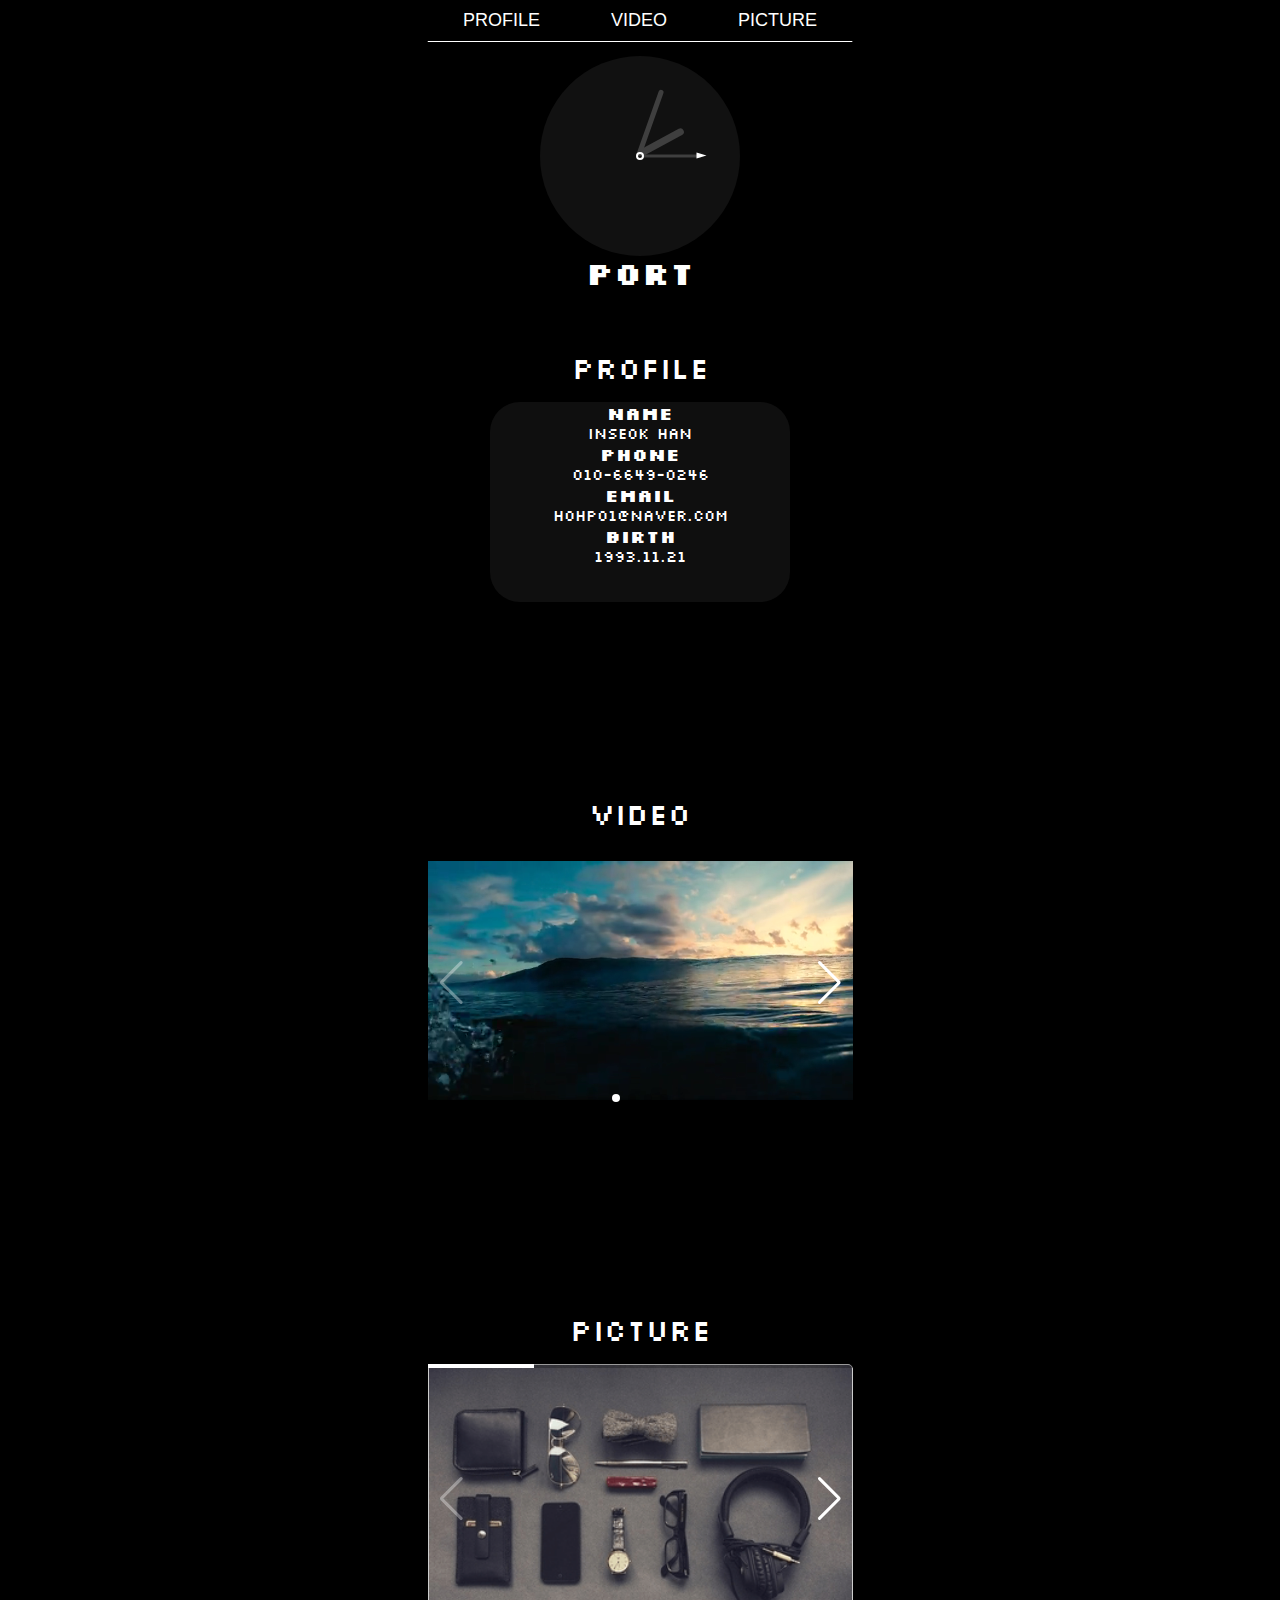
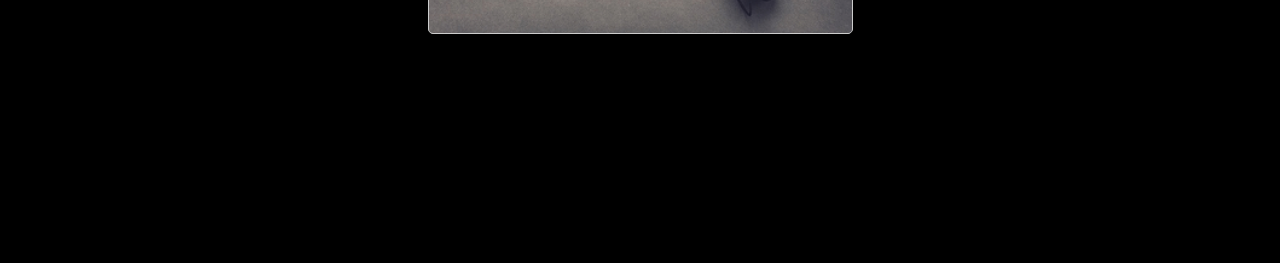
==== mobile.html @ fd131c1c "first commit" ====
<!DOCTYPE html>
<html lang="ko">

<head>
    <meta charset="UTF-8">
    <meta http-equiv="X-UA-Compatible" content="IE=edge">
    <meta name="viewport" content="width=device-width, initial-scale=1.0">
    <title>INSEOK PORTFOLIO</title>
    <link rel="stylesheet" href="https://cdn.jsdelivr.net/npm/swiper@11/swiper-bundle.min.css" />
    <link rel="stylesheet" href="css/mobile.css">
    <link rel="stylesheet" href="css/mobiles.css">
    <link rel="icon" href="favicon.ico">
    <!-- 써봄 -->
    <link rel="preconnect" href="https://fonts.googleapis.com">
    <link rel="preconnect" href="https://fonts.gstatic.com" crossorigin>
    <link href="https://fonts.googleapis.com/css2?family=Silkscreen:wght@400;700&display=swap" rel="stylesheet">
    
    <!-- 써봄 -->
    <script src="https://cdn.jsdelivr.net/npm/swiper@11/swiper-bundle.min.js"></script>
    <script src="https://code.jquery.com/jquery-3.6.0.min.js"></script>
    <script src="js/mobile.js" defer></script>
</head>

<body>
    <!-- Fixed Header -->
    <div class="header">
        <a href="#profile">Profile</a>
        <a href="#video">Video</a>
        <a href="#picture">Picture</a>
    </div>
    

    <main>
        <!-- Portfolio section with clock -->
        <div id="portfolio" class="section">
            <div class="clock">
                <div class="clock-hand hour-hand"></div>
                <div class="clock-hand minute-hand"></div>
                <div class="clock-hand cho-hand"></div>
                <div class="circle"></div>
            </div>
            <h1>PORTFOLIO</h1>
        </div>
        <!-- Sections -->
        <div id="profile" class="section">
            <div class="profile">PROFILE</div>
            <div class="box-b">
                <div class="card">

                    <div class="info-text">
                        <h3>NAME</h3>
                        <p>InSeok Han</p>
                    </div>
                </div>
                <div class="card">

                    <div class="info-text">
                        <h3>PHONE</h3>
                        <p>010-6649-0246</p>
                    </div>
                </div>
                <div class="card">

                    <div class="info-text">
                        <h3>EMAIL</h3>
                        <p>hohpo1@naver.com</p>
                    </div>
                </div>
                <div class="card">
                    <div class="info-text">
                        <h3>BIRTH</h3>
                        <p>1993.11.21</p>
                    </div>
                </div>

            </div>
        </div>

        <!-- Video Section with Slider -->
        <div id="video" class="section">
            <div class="video">VIDEO</div>
            <div class="slider">
                <div class="swiper mySwiper">
                    <div class="swiper-wrapper">
                        <div class="swiper-slide">



                            <figure>
                                <video src="video/vid1.mp4" autoplay loop muted playsline></video>
                            </figure>
                            </video>
                        </div>
                        <div class="swiper-slide">



                            <figure>
                                <video src="video/vid2.mp4" autoplay loop muted playsline></video>
                            </figure>
                            </video>
                        </div>
                        <div class="swiper-slide">



                            <figure>
                                <video src="video/vid3.mp4" autoplay loop muted playsline></video>
                            </figure>
                            </video>
                        </div>
                        <div class="swiper-slide">




                            <figure>
                                <video src="video/vid4.mp4" autoplay loop muted playsline></video>
                            </figure>
                            </video>
                        </div>
                    </div>
                    <div class="swiper-button-next"></div>
                    <div class="swiper-button-prev"></div>
                    <div class="swiper-pagination"></div>
                </div>
            </div>
        </div>

        <!-- Picture Section with Slider -->
        <div id="picture" class="section">
            <div class="picture">PICTURE</div>
            <div class="slider">
                <div class="swiper mySwipers">
                    <div class="swiper-wrapper">
                        <div class="swiper-slide">
                            <div class="box-item"><img src="images/mock1.png" alt=""></div>
                        </div>
                        <div class="swiper-slide">
                            <div class="box-item"><img src="images/mock2.png" alt=""></div>
                        </div>
                        <div class="swiper-slide">
                            <div class="box-item"><img src="images/mock3.png" alt=""></div>
                        </div>
                        <div class="swiper-slide">
                            <div class="box-item"><img src="images/mock4.png" alt=""></div>
                        </div>
                    </div>
                    <div class="swiper-button-next"></div>
                    <div class="swiper-button-prev"></div>
                    <div class="swiper-pagination"></div>
                </div>
            </div>
            <div class="end">
                Thank You
            </div>
    </main>


    <script>

        var swiper2 = new Swiper(".mySwipers", {
            pagination: {
                el: ".swiper-pagination",
                type: "progressbar",
            },
            navigation: {
                nextEl: ".swiper-button-next",
                prevEl: ".swiper-button-prev",
            },
        });
    </script>
    <!-- 열긴 -->
    <script>
        var swiper = new Swiper(".mySwiper", {
            cssMode: true,
            navigation: {
                nextEl: ".swiper-button-next",
                prevEl: ".swiper-button-prev",
            },
            pagination: {
                el: ".swiper-pagination",
            },
            mousewheel: true,
            keyboard: true,
        });
        
    </script>

</body>

</html>
---- css/mobile.css ----
* {
    margin: 0;
    padding: 0;
    box-sizing: border-box;
}

body {
    font-family: Arial, sans-serif;
    background-color: black;
    color: white;
}

.header {
    position: fixed;
    top: 0;
    left: 50%;
    transform: translateX(-50%);
    width: 425px;
    background-color: black;
    display: flex;
    justify-content: space-around;
    padding: 10px 0;
    z-index: 1000;
    border-bottom: 1px solid white;
}

.header a {
    color: white;
    text-decoration: none;
    font-size: 18px;
    text-transform: uppercase;
}

.profile {
    text-align: center;
    padding-bottom: 15px;
}

.video {
    text-align: center;
    padding-bottom: 15px;
}

.picture {
    text-align: center;
    padding-bottom: 15px;
}

.section {
    width: 425px;
    margin: 0 auto;
    padding: 6rem 0;

    justify-content: center;
    align-items: center;
    font-size: 30px;
    scroll-behavior: smooth;
}

main {
    padding-top: 60px;   
}

#portfolio {
    position: relative;
    display: flex;
    flex-direction: column;
    align-items: center;
    font-size: 48px;
    
    font-family: "Silkscreen", sans-serif;
}


#profile {
    font-family: "Silkscreen", sans-serif;
}

#video {
    font-family: "Silkscreen", sans-serif;
}

#picture {
    font-family: "Silkscreen", sans-serif;
}

.clock-hand {
    position: absolute;
    background-color: white;
    border-radius: 5px;
    transform-origin: bottom;
    z-index: 2;
}

.hour-hand {
    width: 7px;
    height: 50px;
    top: 24%;
    left: 48%;
    background-color: #3f3f3f;
}

.minute-hand {
    width: 5px;
    height: 70px;
    top: 15%;
    left: 48%;
    background-color: #3f3f3f;
}

.cho-hand {
    width: 3px;
    height: 60px;
    background-color: #3f3f3f;
    top: 20%;
    left: 50%;

    border-radius: 100px;
    transform-origin: bottom;
    z-index: 2;
}

.cho-hand::before {
    content: '';
    position: absolute;

    top: -5px;


    left: -1.6px;

    width: 0;

    height: 0;
    border-left: 3px solid transparent;
    border-right: 3px solid transparent;

    border-bottom: 10px solid #fff;

}

.circle {
    position: absolute;
    top: 50%;
    left: 50%;
    transform: translate(-50%, -50%);
    border-radius: 50%;
    width: 8px;
    height: 8px;
    /* background-color: red; */
    z-index: 2;
    border: 2px solid #fff;
}

.clock {
    width: 200px;
    height: 200px;
    border-radius: 50%;
    background-color: #111;
    position: absolute;
    top: 50%;
    left: 50%;
    transform: translate(-50%, -50%);
}

#portfolio h1 {
    position: absolute;
    top: 100%;
    font-size: 2rem;
}

.box-b {
    width: 300px;
    height: 200px;
    font-size: 15px;
    text-align: center;
    background-color: rgba(22, 22, 22, 0.7);
    border-radius: 30px;
    margin: 0 auto;

    
}

.slider {
    width: 100%;
    height: 30vh;
}


.swiper {
    width: 100%;
    height: 100%;
}

.swiper-slide {
    text-align: center;
    font-size: 18px;
    background: rgb(0, 0, 0);
    display: flex;
    justify-content: center;
    align-items: center;
}

.swiper-slide img {
    display: block;
    width: 100%;
    height: 100%;
    object-fit: cover;
}

.swiper-button-next {
    color: #fff;
}
.swiper-button-prev {
    color: #fff;
}

video {
    width: 100%;
    height: 30vh;
}

.box-item {
    width: 100%;
    height: 30vh;
    background-color: #f0f0f0;
    /* 배경 색상 */
    border: 1px solid #ccc;
    /* 테두리 */
    text-align: center;
    /* 텍스트 중앙 정렬 */
    border-radius: 5px;
    /* 모서리 둥글게 */
    transition: all 0.3s;
    /* 호버 효과 */
    overflow: hidden;
}

.box-item:hover {
    background-color: #3f3f3f;
}

.box-item:hover img {
    transform: scale(1.2);
}
/* 실험 */
.swiper-pagination-progressbar .swiper-pagination-progressbar-fill {background-color: #fff;}
.swiper-pagination-bullet-active {background-color: #fff;
}
.end{
    font-family: "Silkscreen", sans-serif;
    color: #fff;
    text-align: center;
    padding-top: 22%;
}
---- css/mobiles.css ----
@media screen and (max-width: 375px) {
    .slider video, 
    .swiper-slide video {
        width: auto;
        height: auto; 
    }

    /* Optional: Adjust container padding/margins for better fit on smaller screens */
    .section {
        padding: 5rem 0;
    }

    .header a {
        font-size: 14px; 
    }

    .header {
        padding: 10px; 
    }
    main {
        padding-top: 100px;

    }

    #profile .box-b {
        width: 100%; 
        height: auto; 
        padding: 20px; 
        text-align: center;
    }
 
}
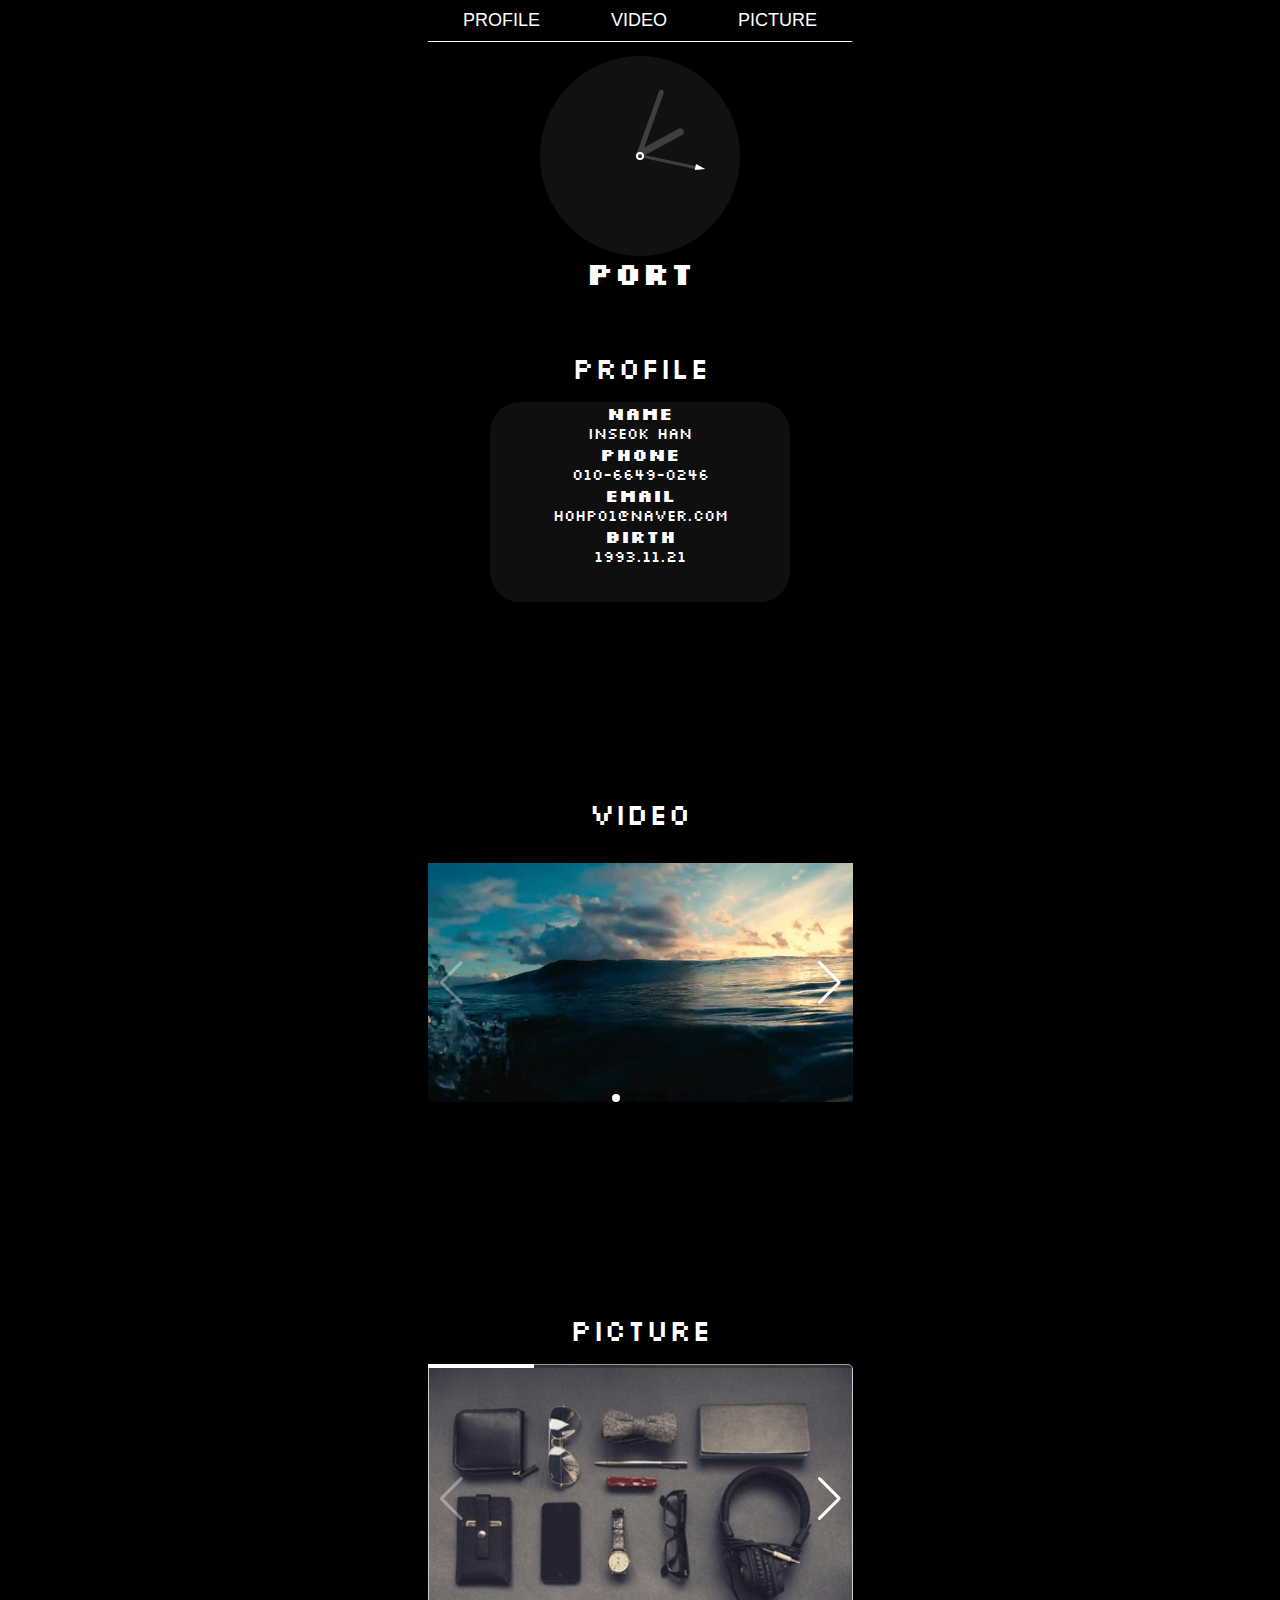
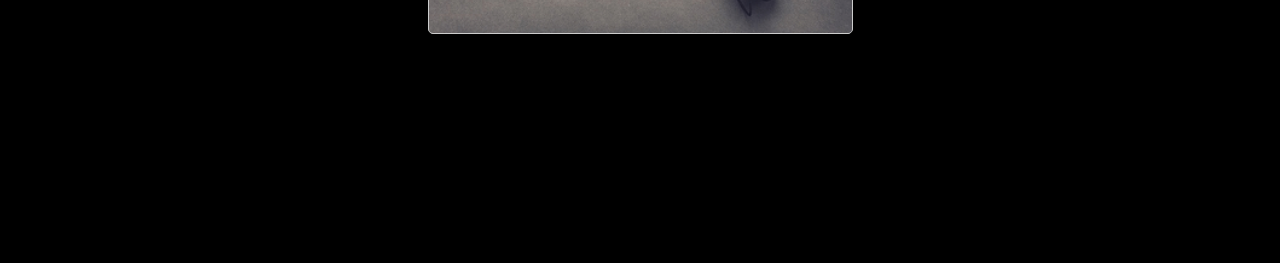
==== commit 95c8bad6: "second commit" ====
--- a/mobile.html
+++ b/mobile.html
@@ -83,41 +83,16 @@
                 <div class="swiper mySwiper">
                     <div class="swiper-wrapper">
                         <div class="swiper-slide">
-
-
-
-                            <figure>
                                 <video src="video/vid1.mp4" autoplay loop muted playsline></video>
-                            </figure>
-                            </video>
                         </div>
                         <div class="swiper-slide">
-
-
-
-                            <figure>
                                 <video src="video/vid2.mp4" autoplay loop muted playsline></video>
-                            </figure>
-                            </video>
                         </div>
                         <div class="swiper-slide">
-
-
-
-                            <figure>
                                 <video src="video/vid3.mp4" autoplay loop muted playsline></video>
-                            </figure>
-                            </video>
                         </div>
                         <div class="swiper-slide">
-
-
-
-
-                            <figure>
                                 <video src="video/vid4.mp4" autoplay loop muted playsline></video>
-                            </figure>
-                            </video>
                         </div>
                     </div>
                     <div class="swiper-button-next"></div>
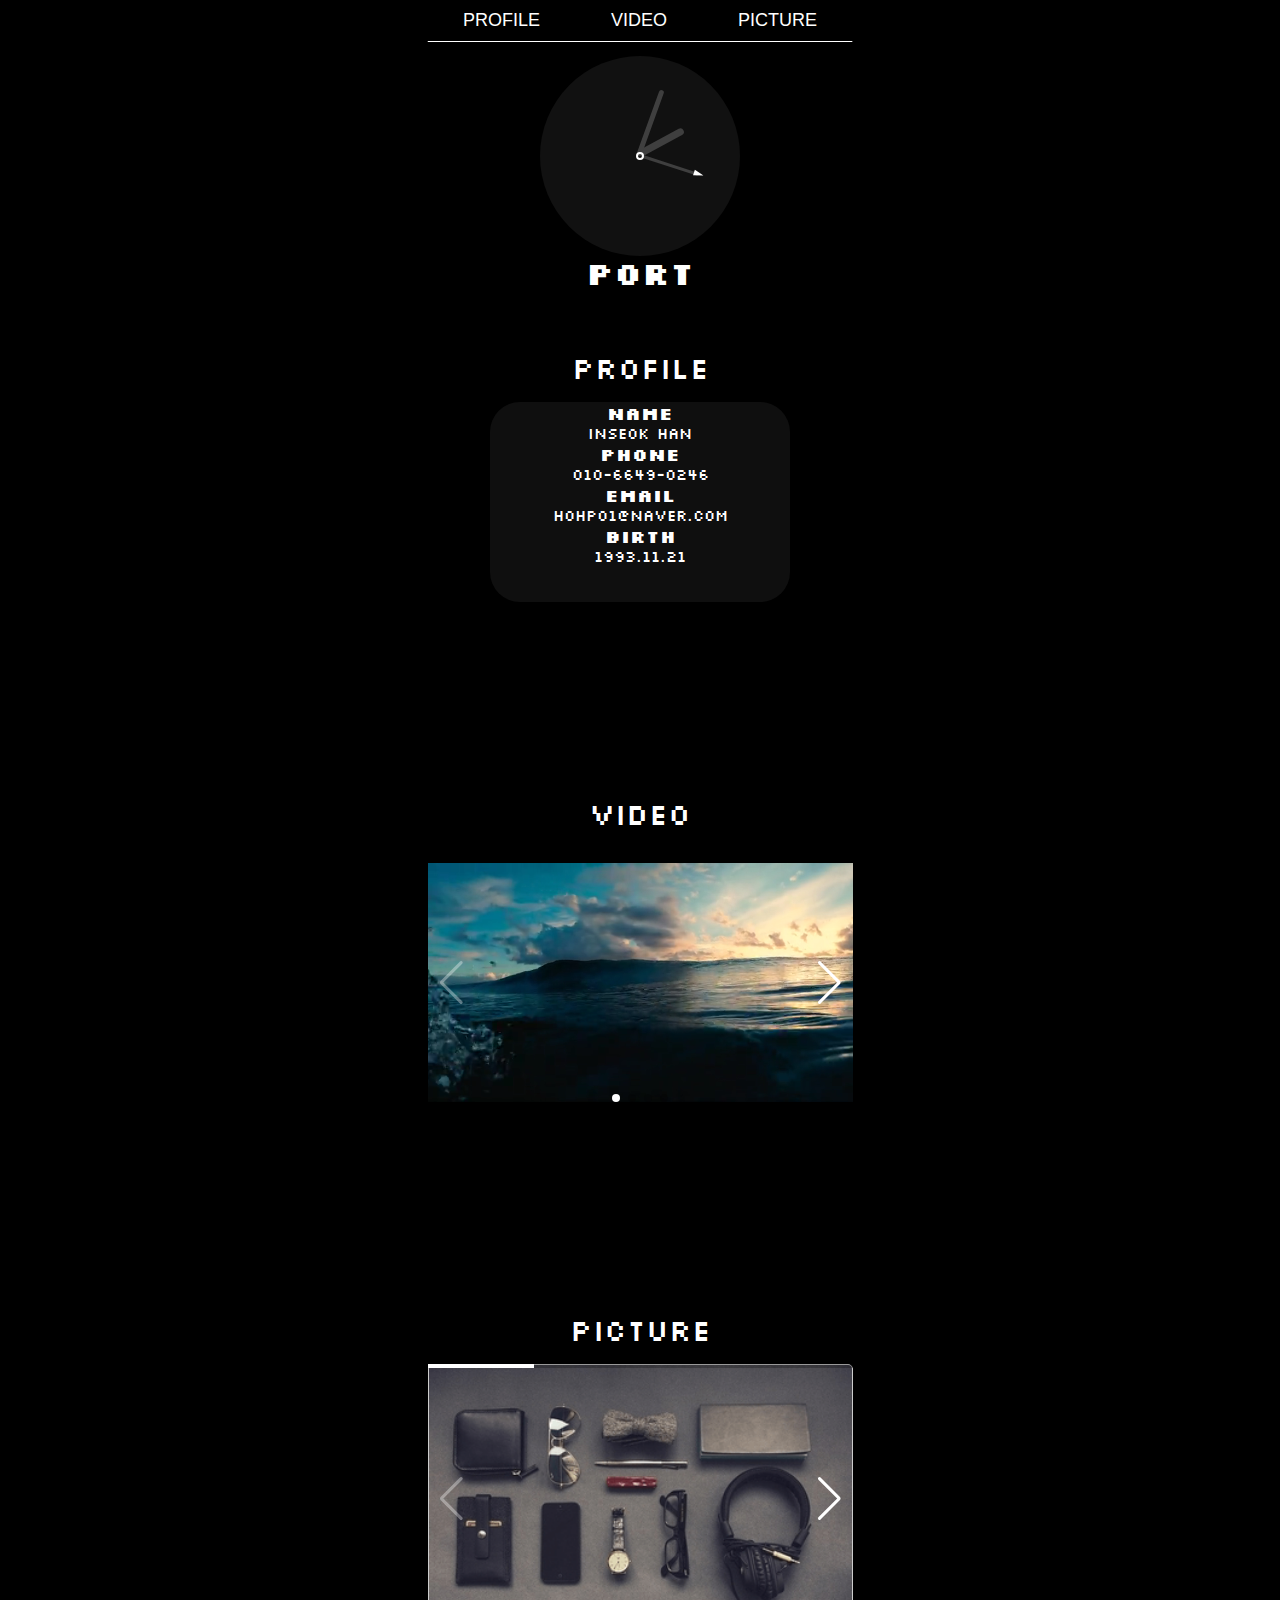
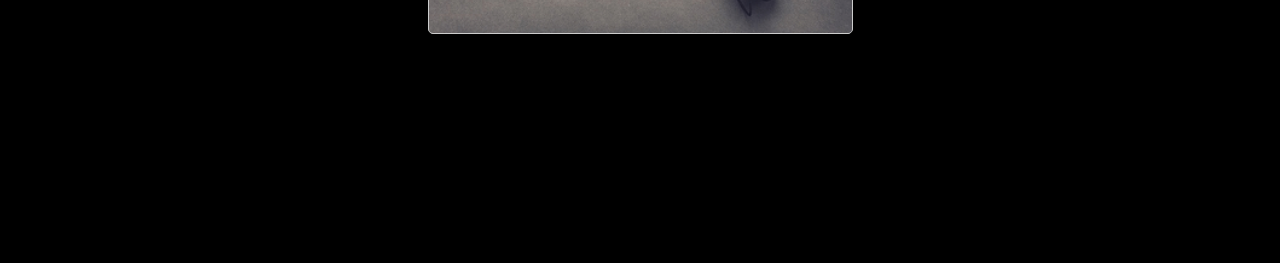
==== commit 4149835a: "third commit" ====
--- a/mobile.html
+++ b/mobile.html
@@ -83,16 +83,16 @@
                 <div class="swiper mySwiper">
                     <div class="swiper-wrapper">
                         <div class="swiper-slide">
-                                <video src="video/vid1.mp4" autoplay loop muted playsline></video>
+                                <video src="video/vid1.mp4" autoplay loop muted playsinline></video>
                         </div>
                         <div class="swiper-slide">
-                                <video src="video/vid2.mp4" autoplay loop muted playsline></video>
+                                <video src="video/vid2.mp4" autoplay loop muted playsinline></video>
                         </div>
                         <div class="swiper-slide">
-                                <video src="video/vid3.mp4" autoplay loop muted playsline></video>
+                                <video src="video/vid3.mp4" autoplay loop muted playsinline></video>
                         </div>
                         <div class="swiper-slide">
-                                <video src="video/vid4.mp4" autoplay loop muted playsline></video>
+                                <video src="video/vid4.mp4" autoplay loop muted playsinline></video>
                         </div>
                     </div>
                     <div class="swiper-button-next"></div>
